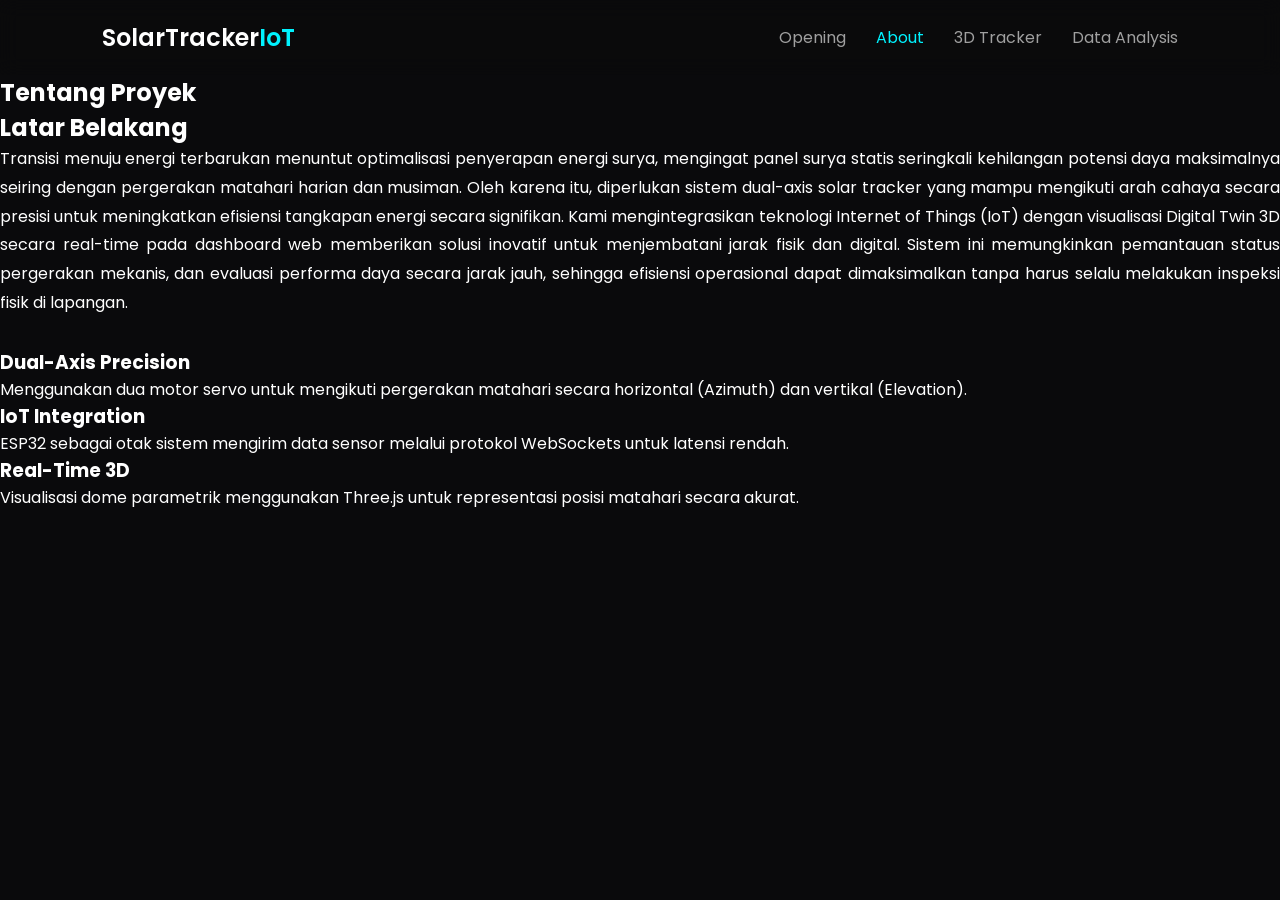
==== about.html @ ca540142 "Add files via upload" ====
<!DOCTYPE html>
<html lang="id">
<head>
    <meta charset="UTF-8">
    <meta name="viewport" content="width=device-width, initial-scale=1.0">
    <title>About - SolarTracker IoT</title>
    <link rel="stylesheet" href="style.css">
    <link href="https://fonts.googleapis.com/css2?family=Poppins:wght@300;400;600&display=swap" rel="stylesheet">
</head>
<body>
    <nav>
        <div class="logo">SolarTracker<span>IoT</span></div>
        <ul>
            <li><a href="index.html">Opening</a></li>
            <li><a href="about.html" class="active">About</a></li>
            <li><a href="tracker.html">3D Tracker</a></li>
            <li><a href="dashboard.html">Data Analysis</a></li>
        </ul>
    </nav>

    <main class="container">
        <section class="about-section">
            <h1>Tentang Proyek</h1>
            
            <div class="content-card bg-glass">
                <h2>Latar Belakang</h2>
                <p style="line-height: 1.8; text-align: justify; margin-bottom: 30px;">
                    Transisi menuju energi terbarukan menuntut optimalisasi penyerapan energi surya, mengingat panel surya statis seringkali kehilangan potensi daya maksimalnya seiring dengan pergerakan matahari harian dan musiman. Oleh karena itu, diperlukan sistem dual-axis solar tracker yang mampu mengikuti arah cahaya secara presisi untuk meningkatkan efisiensi tangkapan energi secara signifikan. Kami mengintegrasikan teknologi Internet of Things (IoT) dengan visualisasi Digital Twin 3D secara real-time pada dashboard web memberikan solusi inovatif untuk menjembatani jarak fisik dan digital. Sistem ini memungkinkan pemantauan status pergerakan mekanis, dan evaluasi performa daya secara jarak jauh, sehingga efisiensi operasional dapat dimaksimalkan tanpa harus selalu melakukan inspeksi fisik di lapangan.
                </p>

                <div class="features-grid">
                    <div class="feature-item">
                        <h3>Dual-Axis Precision</h3>
                        <p>Menggunakan dua motor servo untuk mengikuti pergerakan matahari secara horizontal (Azimuth) dan vertikal (Elevation).</p>
                    </div>
                    <div class="feature-item">
                        <h3>IoT Integration</h3>
                        <p>ESP32 sebagai otak sistem mengirim data sensor melalui protokol WebSockets untuk latensi rendah.</p>
                    </div>
                    <div class="feature-item">
                        <h3>Real-Time 3D</h3>
                        <p>Visualisasi dome parametrik menggunakan Three.js untuk representasi posisi matahari secara akurat.</p>
                    </div>
                </div>
            </div>
        </section>
    </main>
</body>
</html>
---- style.css ----
:root {
    --bg-dark: #0a0a0c;
    --card-bg: rgba(255, 255, 255, 0.05);
    --accent: #00f2fe;
    --text-primary: #ffffff;
    --text-secondary: #a0a0a0;
}

* {
    margin: 0;
    padding: 0;
    box-sizing: border-box;
}

body {
    font-family: 'Poppins', sans-serif;
    background-color: var(--bg-dark);
    color: var(--text-primary);
    overflow-x: hidden;
    min-height: 100vh;
    display: flex;
    flex-direction: column;
}

/* --- Navbar --- */
nav {
    display: flex;
    justify-content: space-between;
    align-items: center;
    padding: 20px 8%;
    background: rgba(10, 10, 12, 0.8);
    backdrop-filter: blur(10px);
    position: sticky;
    top: 0;
    z-index: 1000;
}

.logo { font-size: 1.5rem; font-weight: 600; }
.logo span { color: var(--accent); }

nav ul { display: flex; list-style: none; }
nav ul li a {
    color: var(--text-secondary);
    text-decoration: none;
    margin-left: 30px;
    transition: 0.3s;
}

nav ul li a:hover, nav ul li a.active { color: var(--accent); }

/* --- Hero Section --- */
.hero {
    flex: 1; 
    display: flex;
    justify-content: center;
    align-items: center;
    padding: 60px 8%;
    text-align: center; 
}

.hero-content {
    display: flex;
    flex-direction: column;
    align-items: center; 
    max-width: 850px;
    animation: fadeIn 1.2s ease-out;
}

@keyframes fadeIn {
    from { opacity: 0; transform: translateY(20px); }
    to { opacity: 1; transform: translateY(0); }
}

.hero-content h1 { 
    font-size: 3.5rem; 
    line-height: 1.2; 
    margin-bottom: 20px; 
    background: linear-gradient(to right, #fff, var(--accent));
    -webkit-background-clip: text;
    -webkit-text-fill-color: transparent;
}

.hero-content p { 
    font-size: 1.1rem; 
    color: var(--text-secondary); 
    max-width: 600px; 
    margin-bottom: 40px; 
}

.btn-group {
    display: flex;
    gap: 15px;
}

.btn-primary {
    padding: 12px 35px;
    background: linear-gradient(45deg, #4facfe 0%, #00f2fe 100%);
    color: #0a0a0c; 
    text-decoration: none;
    border-radius: 8px;
    font-weight: 600;
    transition: 0.3s;
}

.btn-secondary {
    padding: 12px 35px;
    border: 2px solid var(--accent);
    color: var(--accent);
    text-decoration: none;
    border-radius: 8px;
    font-weight: 600;
    transition: 0.3s;
}

.btn-primary:hover, .btn-secondary:hover {
    transform: translateY(-5px);
    box-shadow: 0 10px 20px rgba(0, 242, 254, 0.2);
}

/* --- Info/About Section --- */
.info-section {
    padding: 80px 8%;
    text-align: center;
}

.grid-info {
    display: grid;
    grid-template-columns: repeat(auto-fit, minmax(250px, 1fr));
    gap: 30px;
    margin-top: 40px;
}

.card {
    background: var(--card-bg);
    padding: 30px;
    border-radius: 15px;
    border: 1px solid rgba(255,255,255,0.05);
    transition: 0.3s;
}

.card h3 { margin-bottom: 15px; font-size: 1.2rem; }
.card p { color: var(--text-secondary); font-size: 0.95rem; }

.card:hover {
    background: rgba(255,255,255,0.1);
    border-color: var(--accent);
    transform: translateY(-5px);
}

/* --- Tracker & Dashboard Styles --- */
.tracker-container {
    display: flex;
    height: calc(100vh - 80px);
    padding: 20px;
}

.control-panel {
    width: 320px;
    background: var(--card-bg);
    padding: 25px;
    border-radius: 15px;
    border: 1px solid rgba(255,255,255,0.1);
    display: flex;
    flex-direction: column;
    gap: 20px;
}

#canvas-container {
    flex-grow: 1;
    margin-left: 20px;
    background: #000;
    border-radius: 15px;
    position: relative;
    overflow: hidden;
}

.dashboard-grid {
    display: grid;
    grid-template-columns: 1fr 1fr;
    gap: 20px;
    padding: 40px 8%;
}

.chart-card {
    background: var(--card-bg);
    padding: 20px;
    border-radius: 15px;
    border: 1px solid rgba(255,255,255,0.05);
}

.status-online { color: #00ff88; font-weight: bold; }
.status-offline { color: #ff4b2b; font-weight: bold; }

table {
    width: 100%;
    border-collapse: collapse;
    margin-top: 20px;
}

th, td {
    padding: 15px;
    text-align: left;
    border-bottom: 1px solid rgba(255,255,255,0.1);
}

th { color: var(--accent); }
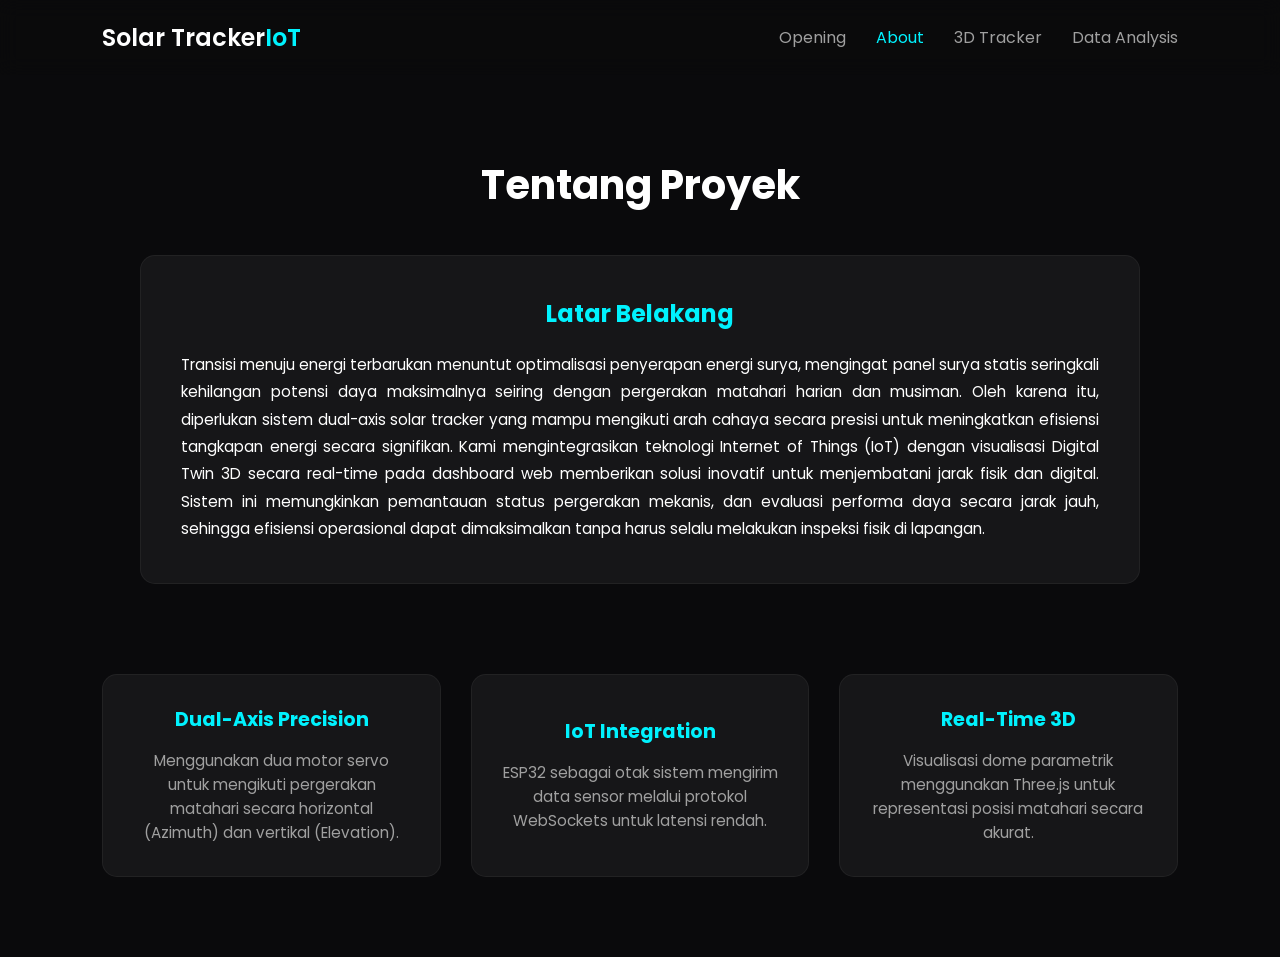
==== commit 5594274f: "Refactor about.html structure and styling" ====
--- a/about.html
+++ b/about.html
@@ -3,13 +3,13 @@
 <head>
     <meta charset="UTF-8">
     <meta name="viewport" content="width=device-width, initial-scale=1.0">
-    <title>About - SolarTracker IoT</title>
+    <title>About - Solar Tracker IoT</title>
     <link rel="stylesheet" href="style.css">
     <link href="https://fonts.googleapis.com/css2?family=Poppins:wght@300;400;600&display=swap" rel="stylesheet">
 </head>
 <body>
     <nav>
-        <div class="logo">SolarTracker<span>IoT</span></div>
+        <div class="logo">Solar Tracker<span>IoT</span></div>
         <ul>
             <li><a href="index.html">Opening</a></li>
             <li><a href="about.html" class="active">About</a></li>
@@ -18,32 +18,30 @@
         </ul>
     </nav>
 
-    <main class="container">
-        <section class="about-section">
-            <h1>Tentang Proyek</h1>
-            
-            <div class="content-card bg-glass">
-                <h2>Latar Belakang</h2>
-                <p style="line-height: 1.8; text-align: justify; margin-bottom: 30px;">
-                    Transisi menuju energi terbarukan menuntut optimalisasi penyerapan energi surya, mengingat panel surya statis seringkali kehilangan potensi daya maksimalnya seiring dengan pergerakan matahari harian dan musiman. Oleh karena itu, diperlukan sistem dual-axis solar tracker yang mampu mengikuti arah cahaya secara presisi untuk meningkatkan efisiensi tangkapan energi secara signifikan. Kami mengintegrasikan teknologi Internet of Things (IoT) dengan visualisasi Digital Twin 3D secara real-time pada dashboard web memberikan solusi inovatif untuk menjembatani jarak fisik dan digital. Sistem ini memungkinkan pemantauan status pergerakan mekanis, dan evaluasi performa daya secara jarak jauh, sehingga efisiensi operasional dapat dimaksimalkan tanpa harus selalu melakukan inspeksi fisik di lapangan.
-                </p>
+    <section class="info-section">
+    <h1 style="font-size: 2.5rem; margin-bottom: 40px;">Tentang Proyek</h1>
+    
+    <div class="card" style="text-align: justify; max-width: 1000px; margin: 0 auto 50px auto; padding: 40px;">
+        <h2 style="color: var(--accent); margin-bottom: 20px; text-align: center;">Latar Belakang</h2>
+        <p style="line-height: 1.8; color: var(--text-primary);">
+            Transisi menuju energi terbarukan menuntut optimalisasi penyerapan energi surya, mengingat panel surya statis seringkali kehilangan potensi daya maksimalnya seiring dengan pergerakan matahari harian dan musiman. Oleh karena itu, diperlukan sistem dual-axis solar tracker yang mampu mengikuti arah cahaya secara presisi untuk meningkatkan efisiensi tangkapan energi secara signifikan. Kami mengintegrasikan teknologi Internet of Things (IoT) dengan visualisasi Digital Twin 3D secara real-time pada dashboard web memberikan solusi inovatif untuk menjembatani jarak fisik dan digital. Sistem ini memungkinkan pemantauan status pergerakan mekanis, dan evaluasi performa daya secara jarak jauh, sehingga efisiensi operasional dapat dimaksimalkan tanpa harus selalu melakukan inspeksi fisik di lapangan.
+        </p>
+    </div>
 
-                <div class="features-grid">
-                    <div class="feature-item">
-                        <h3>Dual-Axis Precision</h3>
-                        <p>Menggunakan dua motor servo untuk mengikuti pergerakan matahari secara horizontal (Azimuth) dan vertikal (Elevation).</p>
-                    </div>
-                    <div class="feature-item">
-                        <h3>IoT Integration</h3>
-                        <p>ESP32 sebagai otak sistem mengirim data sensor melalui protokol WebSockets untuk latensi rendah.</p>
-                    </div>
-                    <div class="feature-item">
-                        <h3>Real-Time 3D</h3>
-                        <p>Visualisasi dome parametrik menggunakan Three.js untuk representasi posisi matahari secara akurat.</p>
-                    </div>
-                </div>
-            </div>
-        </section>
-    </main>
+    <div class="grid-info">
+        <div class="card">
+            <h3 style="color: var(--accent);">Dual-Axis Precision</h3>
+            <p>Menggunakan dua motor servo untuk mengikuti pergerakan matahari secara horizontal (Azimuth) dan vertikal (Elevation).</p>
+        </div>
+        <div class="card">
+            <h3 style="color: var(--accent);">IoT Integration</h3>
+            <p>ESP32 sebagai otak sistem mengirim data sensor melalui protokol WebSockets untuk latensi rendah.</p>
+        </div>
+        <div class="card">
+            <h3 style="color: var(--accent);">Real-Time 3D</h3>
+            <p>Visualisasi dome parametrik menggunakan Three.js untuk representasi posisi matahari secara akurat.</p>
+        </div>
+    </div>
+    </section>
 </body>
-</html>+</html>
--- a/style.css
+++ b/style.css
@@ -121,13 +121,17 @@
 .info-section {
     padding: 80px 8%;
     text-align: center;
+    display: flex;
+    flex-direction: column;
+    align-items: center;
 }
 
 .grid-info {
     display: grid;
-    grid-template-columns: repeat(auto-fit, minmax(250px, 1fr));
+    grid-template-columns: repeat(auto-fit, minmax(280px, 1fr));
     gap: 30px;
     margin-top: 40px;
+    width: 100%;
 }
 
 .card {
@@ -136,15 +140,33 @@
     border-radius: 15px;
     border: 1px solid rgba(255,255,255,0.05);
     transition: 0.3s;
-}
-
-.card h3 { margin-bottom: 15px; font-size: 1.2rem; }
-.card p { color: var(--text-secondary); font-size: 0.95rem; }
+    height: 100%;
+    display: flex;
+    flex-direction: column;
+    justify-content: center;
+}
+
+.card h3 { margin-bottom: 15px; font-size: 1.2rem; color: var(--accent); }
+.card p { color: var(--text-secondary); font-size: 0.95rem; line-height: 1.6; }
 
 .card:hover {
     background: rgba(255,255,255,0.1);
     border-color: var(--accent);
-    transform: translateY(-5px);
+    transform: translateY(-10px);
+    box-shadow: 0 10px 30px rgba(0, 242, 254, 0.1);
+}
+
+/* Style Khusus Latar Belakang (Justify Text) */
+.card-large {
+    max-width: 1000px;
+    text-align: justify;
+    margin-bottom: 40px;
+}
+
+.card-large h2 {
+    text-align: center;
+    margin-bottom: 20px;
+    color: var(--text-primary);
 }
 
 /* --- Tracker & Dashboard Styles --- */
@@ -203,4 +225,13 @@
     border-bottom: 1px solid rgba(255,255,255,0.1);
 }
 
-th { color: var(--accent); }+th { color: var(--accent); }
+
+/* Responsive Adjustments */
+@media (max-width: 768px) {
+    .hero-content h1 { font-size: 2.5rem; }
+    .dashboard-grid { grid-template-columns: 1fr; }
+    .tracker-container { flex-direction: column; height: auto; }
+    .control-panel { width: 100%; margin-bottom: 20px; }
+    #canvas-container { margin-left: 0; min-height: 400px; }
+}
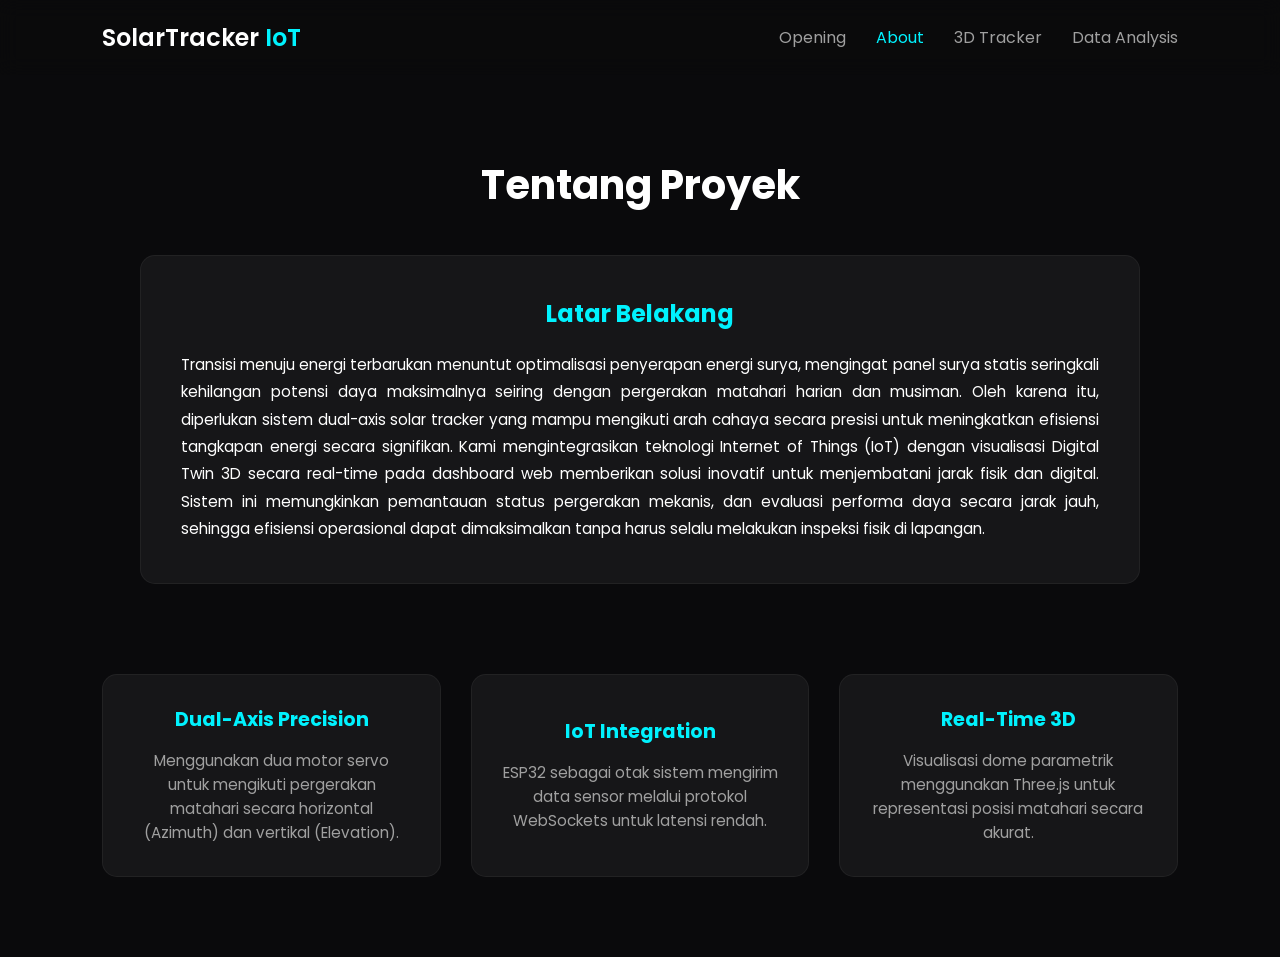
==== commit 71e067e8: "Fix HTML formatting and update project description" ====
--- a/about.html
+++ b/about.html
@@ -9,7 +9,7 @@
 </head>
 <body>
     <nav>
-        <div class="logo">Solar Tracker<span>IoT</span></div>
+        <div class="logo">SolarTracker<span> IoT</span></div>
         <ul>
             <li><a href="index.html">Opening</a></li>
             <li><a href="about.html" class="active">About</a></li>
